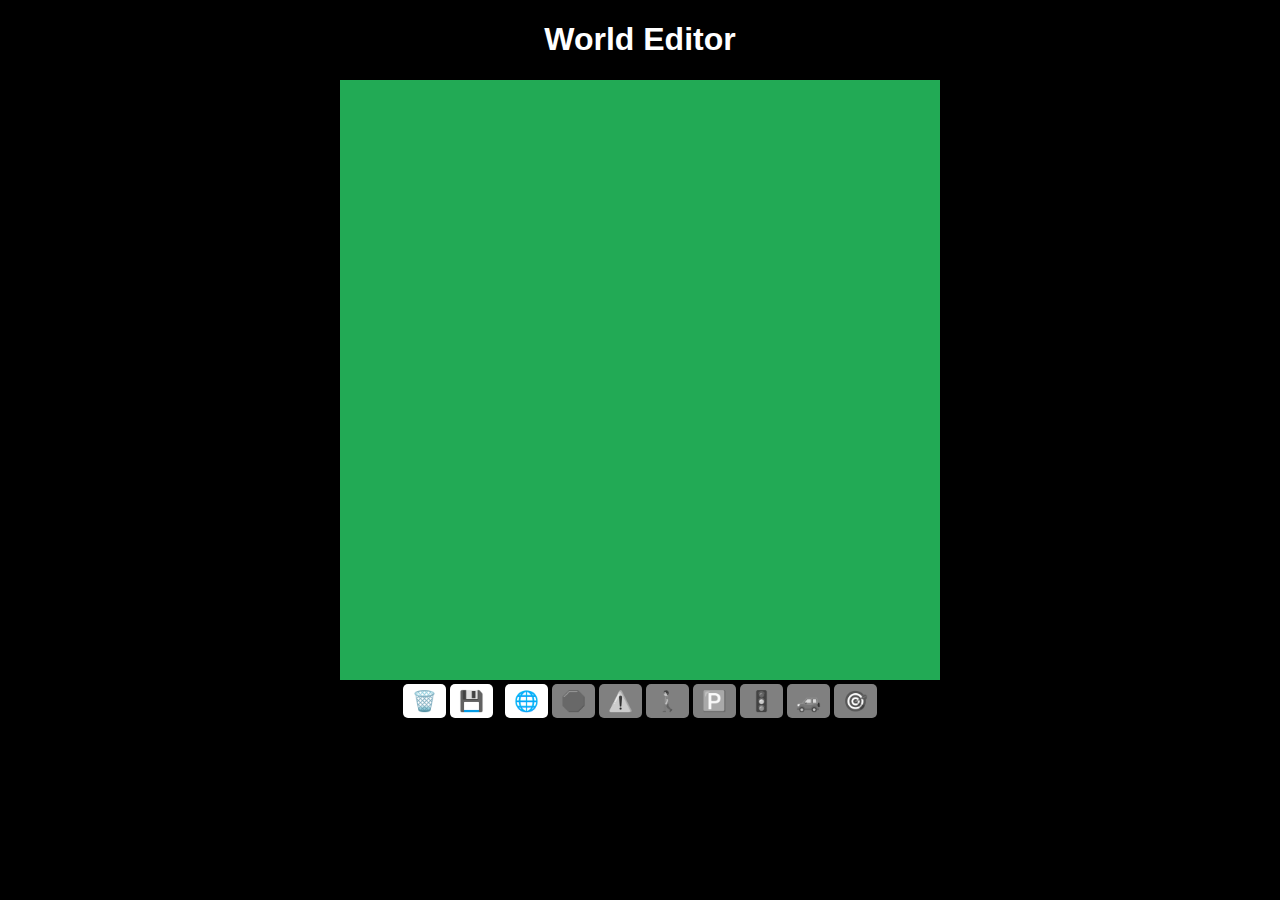
==== index.html @ 15043f0b "added yield markings" ====
<!DOCTYPE html>
<html lang="en">
  <head>
    <meta charset="UTF-8">
    <meta name="viewport" content="width=device-width, initial-scale=1">
    <title>World Editor</title>
    <link href="styles.css" rel="stylesheet">
  </head>
  <body>
    <h1>World Editor</h1>

    <canvas id="myCanvas"></canvas>
    <div id="controls">
      <button onclick="dispose()">🗑️</button>
      <button onclick="save()">💾</button>
      &nbsp;
      <button id="graphBtn" onclick="setMode('graph')">🌐</button>
      <button id="stopBtn" onclick="setMode('stop')">🛑</button>
      <button id="yieldBtn" onclick="setMode('yield')">⚠️</button>
      <button id="crossingBtn" onclick="setMode('crossing')">🚶</button>
      <button id="parkingBtn" onclick="setMode('parking')">🅿️</button>
      <button id="lightBtn" onclick="setMode('light')">🚦</button>
      <button id="startBtn" onclick="setMode('start')">🚙</button>
      <button id="targetBtn" onclick="setMode('target')">🎯</button>
    </div>

    <script src="js/world.js"></script>
    <script src="js/viewport.js"></script>

    <script src="js/markings/marking.js"></script>
    <script src="js/markings/stop.js"></script>
    <script src="js/markings/crossing.js"></script>
    <script src="js/markings/start.js"></script>
    <script src="js/markings/light.js"></script>
    <script src="js/markings/parking.js"></script>
    <script src="js/markings/target.js"></script>
    <script src="js/markings/yield.js"></script>

    <script src="js/editors/markingEditor.js"></script>
    <script src="js/editors/crossingEditor.js"></script>
    <script src="js/editors/graphEditor.js"></script>
    <script src="js/editors/stopEditor.js"></script>
    <script src="js/editors/startEditor.js"></script>
    <script src="js/editors/lightEditor.js"></script>
    <script src="js/editors/parkingEditor.js"></script>
    <script src="js/editors/targetEditor.js"></script>
    <script src="js/editors/yieldEditor.js"></script>

    <script src="js/items/tree.js"></script>
    <script src="js/items/building.js"></script>

    <script src="js/math/utils.js"></script>
    <script src="js/math/graph.js"></script>

    <script src="js/primitives/envelope.js"></script>
    <script src="js/primitives/polygon.js"></script>
    <script src="js/primitives/segment.js"></script>
    <script src="js/primitives/point.js"></script>

    <script>
      myCanvas.width = 600;
      myCanvas.height = 600;

      const ctx = myCanvas.getContext('2d');

      const graphString = localStorage.getItem("graph");
      const graphInfo = graphString ? JSON.parse(graphString) : null;

      const graph = graphInfo ?
        Graph.load(graphInfo) :
        new Graph();
      const world = new World(graph);
      const viewport = new Viewport(myCanvas);

      const tools = {
        graph: {
          button: graphBtn,
          editor: new GraphEditor(viewport, graph)
        },
        stop: {
          button: stopBtn,
          editor: new StopEditor(viewport, world)
        },
        crossing: {
          button: crossingBtn,
          editor: new CrossingEditor(viewport, world)
        },
        start: {
          button: startBtn,
          editor: new StartEditor(viewport, world)
        },
        light: {
          button: lightBtn,
          editor: new LightEditor(viewport, world)
        },
        parking: {
          button: parkingBtn,
          editor: new ParkingEditor(viewport, world)
        },
        target: {
          button: targetBtn,
          editor: new TargetEditor(viewport, world)
        },
        yield: {
          button: yieldBtn,
          editor: new YieldEditor(viewport, world)
        },
      };

      let oldGraphHash = graph.hash();
      setMode("graph");

      animate();
      function animate() {
        viewport.reset();
        if (graph.hash() != oldGraphHash) {
          world.generate();
          oldGraphHash = graph.hash();
        }
        const viewPoint = scale(viewport.getOffset(), -1);
        world.draw(ctx, viewPoint);
        ctx.globalAlpha = 0.3;

        for (const tool of Object.values(tools)) {
          tool.editor.display();
        }

        requestAnimationFrame(animate);
      }

      function dispose() {
        tools['graph'].editor.dispose();
        world.markings.length = 0;
      }

      function save() {
        localStorage.setItem("graph", JSON.stringify(graph));
      }

      function setMode(mode) {
        disableEditors();
        tools[mode].button.style.backgroundColor = "white";
        tools[mode].button.style.filter = "";
        tools[mode].editor.enable();
      }

      function disableEditors() {
        for (const tool of Object.values(tools)) {
          tool.editor.disable();
          tool.button.style.backgroundColor = "gray";
          tool.button.style.filter = "grayscale(100%)";
        }
      }
    </script>
  </body>
</html>
---- styles.css ----
body {
  background: black;
  text-align: center;
}

h1 {
  color: white;
  font-family: Arial;
}

#myCanvas {
  background-color: #2a5;
}

button {
  background-color: white;
  font-size: 20px;
  padding: 5px 9px 5px 9px;
  border: none;
  border-radius: 5px;
  cursor: pointer;
}

button:hover {
  background-color: #CCC;
}
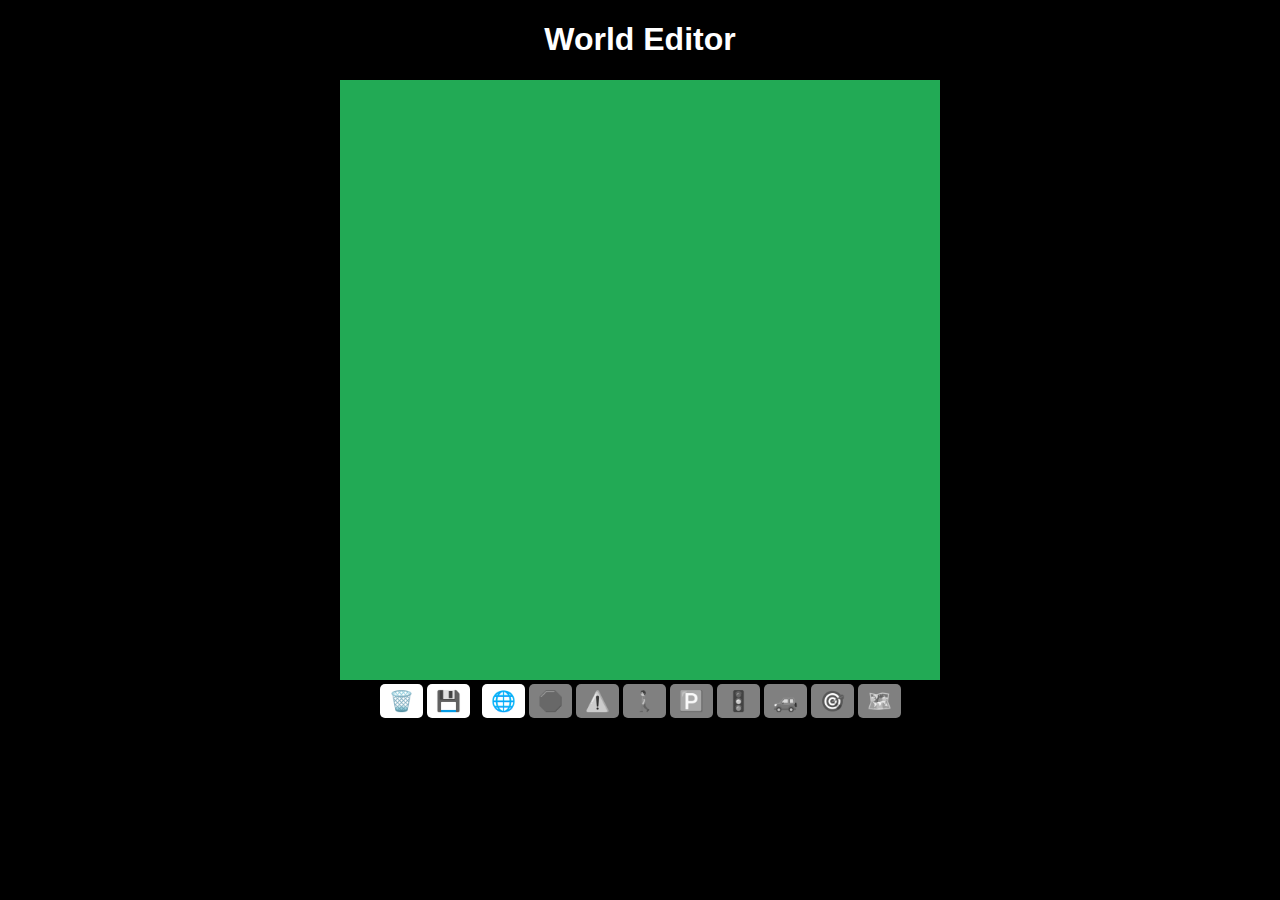
==== commit 5341ddf1: "added a pan button" ====
--- a/index.html
+++ b/index.html
@@ -22,6 +22,7 @@
       <button id="lightBtn" onclick="setMode('light')">🚦</button>
       <button id="startBtn" onclick="setMode('start')">🚙</button>
       <button id="targetBtn" onclick="setMode('target')">🎯</button>
+      <button id="panBtn" onclick="setMode('pan')">🗺️</button>
     </div>
 
     <script src="js/world.js"></script>
@@ -45,6 +46,7 @@
     <script src="js/editors/parkingEditor.js"></script>
     <script src="js/editors/targetEditor.js"></script>
     <script src="js/editors/yieldEditor.js"></script>
+    <script src="js/editors/panEditor.js"></script>
 
     <script src="js/items/tree.js"></script>
     <script src="js/items/building.js"></script>
@@ -105,6 +107,10 @@
           button: yieldBtn,
           editor: new YieldEditor(viewport, world)
         },
+        pan: {
+          button: panBtn,
+          editor: new PanEditor(viewport, world)
+        },
       };
 
       let oldGraphHash = graph.hash();
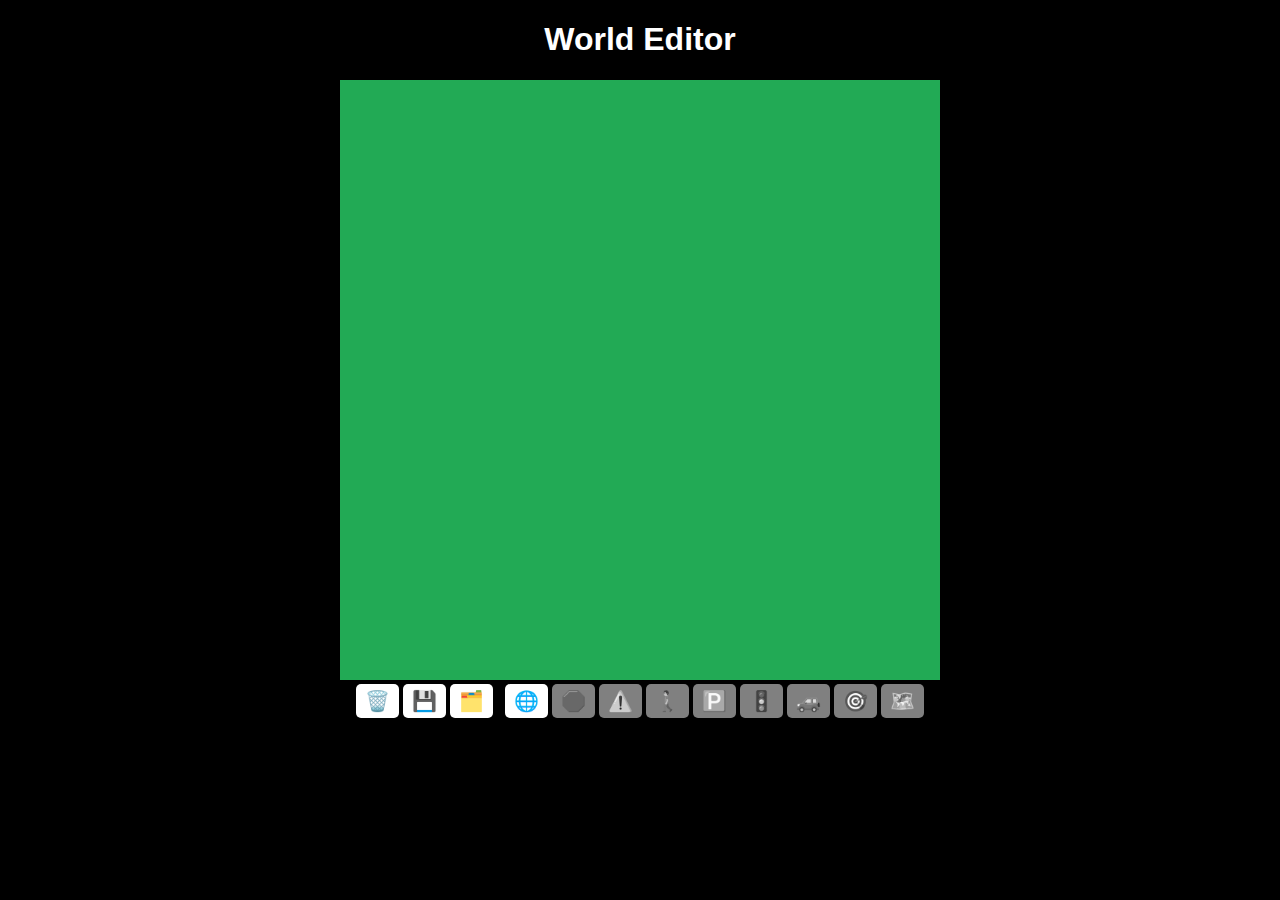
==== commit 35f3f80e: "added loading from a .world file" ====
--- a/index.html
+++ b/index.html
@@ -13,6 +13,15 @@
     <div id="controls">
       <button onclick="dispose()">🗑️</button>
       <button onclick="save()">💾</button>
+      <label for="fileInput" class="file-input-label">
+        🗂️
+        <input 
+          type="file"
+          id="fileInput"
+          accept=".world"
+          onchange="load(event)"
+        />
+      </label>
       &nbsp;
       <button id="graphBtn" onclick="setMode('graph')">🌐</button>
       <button id="stopBtn" onclick="setMode('stop')">🛑</button>
@@ -65,14 +74,14 @@
 
       const ctx = myCanvas.getContext('2d');
 
-      const graphString = localStorage.getItem("graph");
-      const graphInfo = graphString ? JSON.parse(graphString) : null;
-
-      const graph = graphInfo ?
-        Graph.load(graphInfo) :
-        new Graph();
-      const world = new World(graph);
-      const viewport = new Viewport(myCanvas);
+      const worldString = localStorage.getItem("world");
+      const worldInfo = worldString ? JSON.parse(worldString) : null;
+      let world = worldInfo
+        ? World.load(worldInfo)
+        : new World(new Graph());
+
+      const graph = world.graph;
+      const viewport = new Viewport(myCanvas, world.zoom, world.offset);
 
       const tools = {
         graph: {
@@ -140,7 +149,42 @@
       }
 
       function save() {
-        localStorage.setItem("graph", JSON.stringify(graph));
+        world.zoom = viewport.zoom;
+        world.offset = viewport.offset;
+
+        const element = document.createElement("a");
+        element.setAttribute(
+          "href",
+          "data:application/json; charset=utf-8, " + 
+            encodeURIComponent(JSON.stringify(world))
+        );
+
+        const fileName = "name.world";
+        element.setAttribute("download", fileName);
+
+        element.click();
+
+        localStorage.setItem("world", JSON.stringify(world));
+      }
+
+      function load(event) {
+        const file = event.target.files[0];
+
+        if (!file) {
+          alert("No file selected.");
+          return;
+        }
+
+        const reader = new FileReader();
+        reader.readAsText(file);
+
+        reader.onload = (evt) => {
+          const fileContent = evt.target.result;
+          const jsonData = JSON.parse(fileContent);
+          world = World.load(jsonData);
+          localStorage.setItem("world", JSON.stringify(world));
+          location.reload();
+        }
       }
 
       function setMode(mode) {
--- a/styles.css
+++ b/styles.css
@@ -12,7 +12,8 @@
   background-color: #2a5;
 }
 
-button {
+button, .file-input-label {
+  display: inline-block;
   background-color: white;
   font-size: 20px;
   padding: 5px 9px 5px 9px;
@@ -21,6 +22,10 @@
   cursor: pointer;
 }
 
+input[type="file"] {
+  display: none;
+}
+
 button:hover {
   background-color: #CCC;
 }
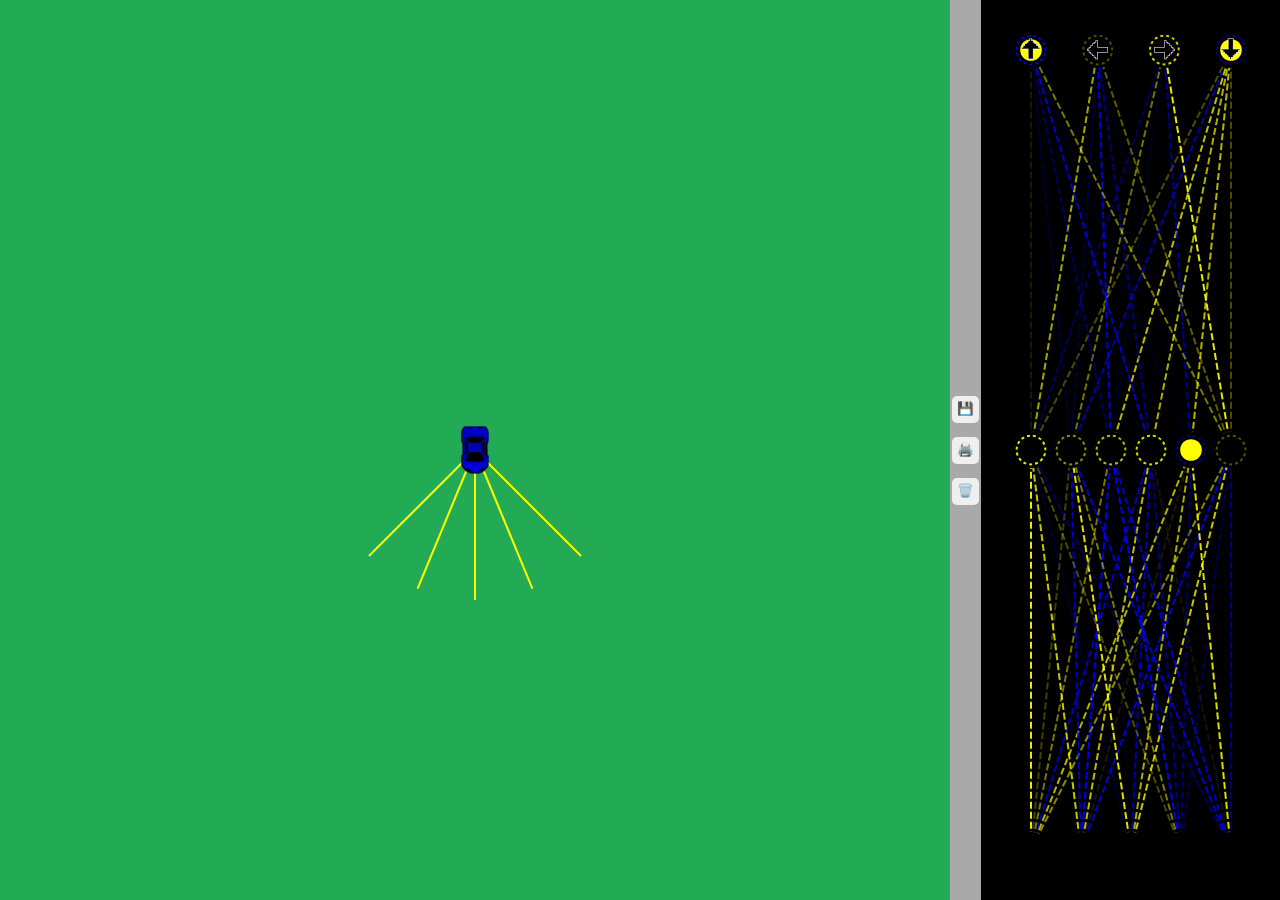
==== commit 22f9e491: "integrated self driving car in this world" ====
--- a/index.html
+++ b/index.html
@@ -3,204 +3,59 @@
   <head>
     <meta charset="UTF-8">
     <meta name="viewport" content="width=device-width, initial-scale=1">
-    <title>World Editor</title>
+    <title>Self Driving Car</title>
     <link href="styles.css" rel="stylesheet">
   </head>
   <body>
-    <h1>World Editor</h1>
+    <canvas id="carCanvas"></canvas>
+    <div id="verticalButtons">
+      <button onclick="save()">💾</button>
+      <button onclick="saveInJson()">🖨️</button>
+      <button onclick="discard()">🗑️</button>
+    </div>
+    <canvas id="networkCanvas"></canvas>
 
-    <canvas id="myCanvas"></canvas>
-    <div id="controls">
-      <button onclick="dispose()">🗑️</button>
-      <button onclick="save()">💾</button>
-      <label for="fileInput" class="file-input-label">
-        🗂️
-        <input 
-          type="file"
-          id="fileInput"
-          accept=".world"
-          onchange="load(event)"
-        />
-      </label>
-      &nbsp;
-      <button id="graphBtn" onclick="setMode('graph')">🌐</button>
-      <button id="stopBtn" onclick="setMode('stop')">🛑</button>
-      <button id="yieldBtn" onclick="setMode('yield')">⚠️</button>
-      <button id="crossingBtn" onclick="setMode('crossing')">🚶</button>
-      <button id="parkingBtn" onclick="setMode('parking')">🅿️</button>
-      <button id="lightBtn" onclick="setMode('light')">🚦</button>
-      <button id="startBtn" onclick="setMode('start')">🚙</button>
-      <button id="targetBtn" onclick="setMode('target')">🎯</button>
-      <button id="panBtn" onclick="setMode('pan')">🗺️</button>
-    </div>
+    <script src="world/js/world.js"></script>
+    <script src="world/js/viewport.js"></script>
 
-    <script src="js/world.js"></script>
-    <script src="js/viewport.js"></script>
+    <script src="world/js/markings/marking.js"></script>
+    <script src="world/js/markings/stop.js"></script>
+    <script src="world/js/markings/crossing.js"></script>
+    <script src="world/js/markings/start.js"></script>
+    <script src="world/js/markings/light.js"></script>
+    <script src="world/js/markings/parking.js"></script>
+    <script src="world/js/markings/target.js"></script>
+    <script src="world/js/markings/yield.js"></script>
 
-    <script src="js/markings/marking.js"></script>
-    <script src="js/markings/stop.js"></script>
-    <script src="js/markings/crossing.js"></script>
-    <script src="js/markings/start.js"></script>
-    <script src="js/markings/light.js"></script>
-    <script src="js/markings/parking.js"></script>
-    <script src="js/markings/target.js"></script>
-    <script src="js/markings/yield.js"></script>
+    <script src="world/js/editors/markingEditor.js"></script>
+    <script src="world/js/editors/crossingEditor.js"></script>
+    <script src="world/js/editors/graphEditor.js"></script>
+    <script src="world/js/editors/stopEditor.js"></script>
+    <script src="world/js/editors/startEditor.js"></script>
+    <script src="world/js/editors/lightEditor.js"></script>
+    <script src="world/js/editors/parkingEditor.js"></script>
+    <script src="world/js/editors/targetEditor.js"></script>
+    <script src="world/js/editors/yieldEditor.js"></script>
+    <script src="world/js/editors/panEditor.js"></script>
 
-    <script src="js/editors/markingEditor.js"></script>
-    <script src="js/editors/crossingEditor.js"></script>
-    <script src="js/editors/graphEditor.js"></script>
-    <script src="js/editors/stopEditor.js"></script>
-    <script src="js/editors/startEditor.js"></script>
-    <script src="js/editors/lightEditor.js"></script>
-    <script src="js/editors/parkingEditor.js"></script>
-    <script src="js/editors/targetEditor.js"></script>
-    <script src="js/editors/yieldEditor.js"></script>
-    <script src="js/editors/panEditor.js"></script>
+    <script src="world/js/items/tree.js"></script>
+    <script src="world/js/items/building.js"></script>
 
-    <script src="js/items/tree.js"></script>
-    <script src="js/items/building.js"></script>
+    <script src="world/js/math/utils.js"></script>
+    <script src="world/js/math/graph.js"></script>
 
-    <script src="js/math/utils.js"></script>
-    <script src="js/math/graph.js"></script>
+    <script src="world/js/primitives/envelope.js"></script>
+    <script src="world/js/primitives/polygon.js"></script>
+    <script src="world/js/primitives/segment.js"></script>
+    <script src="world/js/primitives/point.js"></script>
 
-    <script src="js/primitives/envelope.js"></script>
-    <script src="js/primitives/polygon.js"></script>
-    <script src="js/primitives/segment.js"></script>
-    <script src="js/primitives/point.js"></script>
-
-    <script>
-      myCanvas.width = 600;
-      myCanvas.height = 600;
-
-      const ctx = myCanvas.getContext('2d');
-
-      const worldString = localStorage.getItem("world");
-      const worldInfo = worldString ? JSON.parse(worldString) : null;
-      let world = worldInfo
-        ? World.load(worldInfo)
-        : new World(new Graph());
-
-      const graph = world.graph;
-      const viewport = new Viewport(myCanvas, world.zoom, world.offset);
-
-      const tools = {
-        graph: {
-          button: graphBtn,
-          editor: new GraphEditor(viewport, graph)
-        },
-        stop: {
-          button: stopBtn,
-          editor: new StopEditor(viewport, world)
-        },
-        crossing: {
-          button: crossingBtn,
-          editor: new CrossingEditor(viewport, world)
-        },
-        start: {
-          button: startBtn,
-          editor: new StartEditor(viewport, world)
-        },
-        light: {
-          button: lightBtn,
-          editor: new LightEditor(viewport, world)
-        },
-        parking: {
-          button: parkingBtn,
-          editor: new ParkingEditor(viewport, world)
-        },
-        target: {
-          button: targetBtn,
-          editor: new TargetEditor(viewport, world)
-        },
-        yield: {
-          button: yieldBtn,
-          editor: new YieldEditor(viewport, world)
-        },
-        pan: {
-          button: panBtn,
-          editor: new PanEditor(viewport, world)
-        },
-      };
-
-      let oldGraphHash = graph.hash();
-      setMode("graph");
-
-      animate();
-      function animate() {
-        viewport.reset();
-        if (graph.hash() != oldGraphHash) {
-          world.generate();
-          oldGraphHash = graph.hash();
-        }
-        const viewPoint = scale(viewport.getOffset(), -1);
-        world.draw(ctx, viewPoint);
-        ctx.globalAlpha = 0.3;
-
-        for (const tool of Object.values(tools)) {
-          tool.editor.display();
-        }
-
-        requestAnimationFrame(animate);
-      }
-
-      function dispose() {
-        tools['graph'].editor.dispose();
-        world.markings.length = 0;
-      }
-
-      function save() {
-        world.zoom = viewport.zoom;
-        world.offset = viewport.offset;
-
-        const element = document.createElement("a");
-        element.setAttribute(
-          "href",
-          "data:application/json; charset=utf-8, " + 
-            encodeURIComponent(JSON.stringify(world))
-        );
-
-        const fileName = "name.world";
-        element.setAttribute("download", fileName);
-
-        element.click();
-
-        localStorage.setItem("world", JSON.stringify(world));
-      }
-
-      function load(event) {
-        const file = event.target.files[0];
-
-        if (!file) {
-          alert("No file selected.");
-          return;
-        }
-
-        const reader = new FileReader();
-        reader.readAsText(file);
-
-        reader.onload = (evt) => {
-          const fileContent = evt.target.result;
-          const jsonData = JSON.parse(fileContent);
-          world = World.load(jsonData);
-          localStorage.setItem("world", JSON.stringify(world));
-          location.reload();
-        }
-      }
-
-      function setMode(mode) {
-        disableEditors();
-        tools[mode].button.style.backgroundColor = "white";
-        tools[mode].button.style.filter = "";
-        tools[mode].editor.enable();
-      }
-
-      function disableEditors() {
-        for (const tool of Object.values(tools)) {
-          tool.editor.disable();
-          tool.button.style.backgroundColor = "gray";
-          tool.button.style.filter = "grayscale(100%)";
-        }
-      }
-    </script>
+    <script src="bestBrain.js"></script>
+    <script src="visualizer.js"></script>
+    <script src="network.js"></script>
+    <script src="sensor.js"></script>
+    <script src="utils.js"></script>
+    <script src="controls.js"></script>
+    <script src="car.js"></script>
+    <script src="main.js"></script>
   </body>
 </html>
--- a/styles.css
+++ b/styles.css
@@ -1,31 +1,34 @@
 body {
-  background: black;
-  text-align: center;
+  margin: 0;
+  background: darkgray;
+  overflow: hidden;
+  display: flex;
+  justify-content: center;
+  align-items: center;
 }
 
-h1 {
-  color: white;
-  font-family: Arial;
+#verticalButtons {
+  display: flex;
+  flex-direction: column;
+  gap: 10px;
 }
 
-#myCanvas {
-  background-color: #2a5;
-}
-
-button, .file-input-label {
-  display: inline-block;
-  background-color: white;
-  font-size: 20px;
-  padding: 5px 9px 5px 9px;
+button {
   border: none;
   border-radius: 5px;
+  padding: 5px 5px 7px 5px;
+  margin: 2px;
   cursor: pointer;
 }
 
-input[type="file"] {
-  display: none;
+button:hover {
+  background: blue;
 }
 
-button:hover {
-  background-color: #CCC;
+#carCanvas {
+  background: #2a5;
 }
+
+#networkCanvas {
+  background: black;
+}
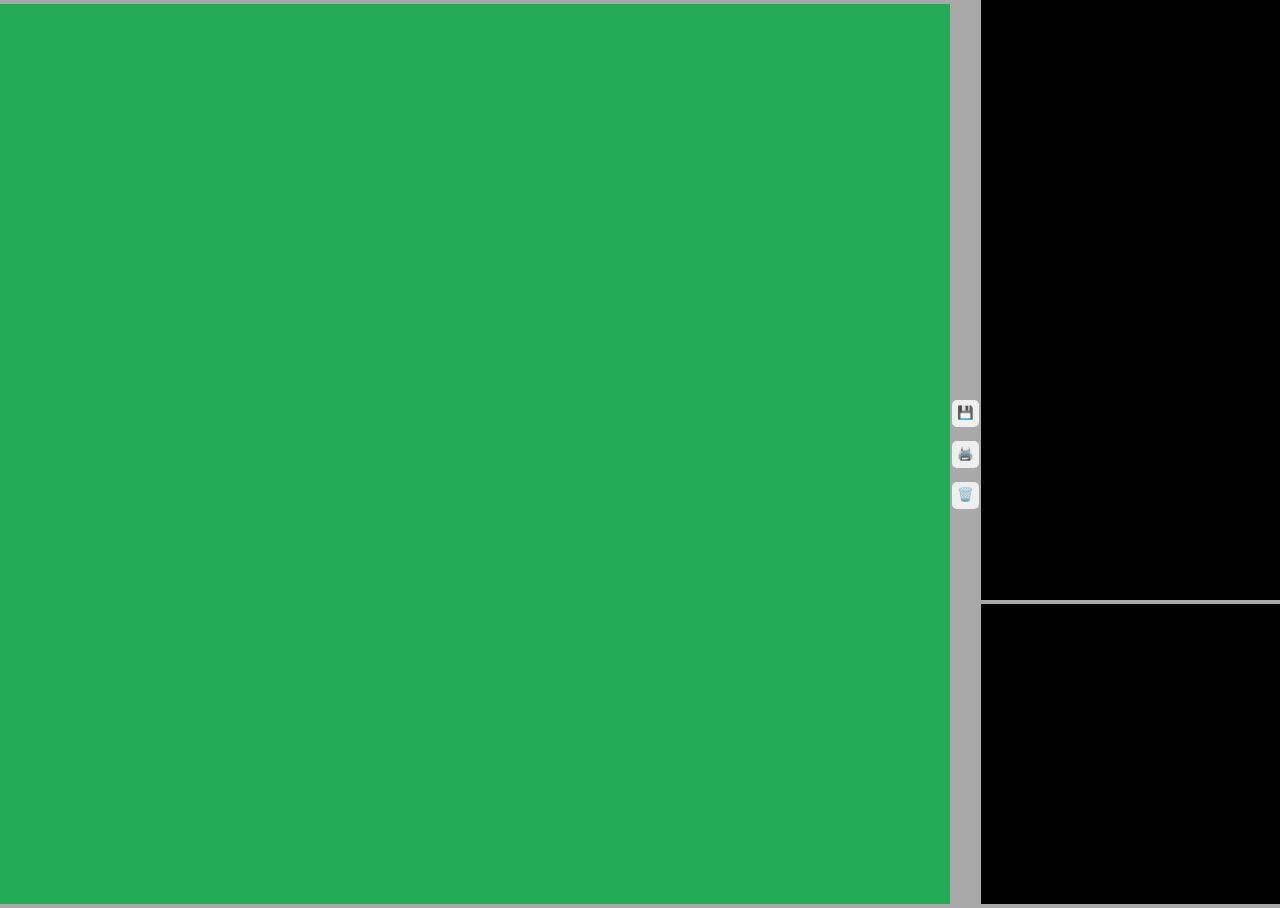
==== commit f0ccf310: "added minimap" ====
--- a/index.html
+++ b/index.html
@@ -13,7 +13,10 @@
       <button onclick="saveInJson()">🖨️</button>
       <button onclick="discard()">🗑️</button>
     </div>
-    <canvas id="networkCanvas"></canvas>
+    <div>
+      <canvas id="networkCanvas"></canvas>
+      <canvas id="miniMapCanvas"></canvas>
+    </div>
 
     <script src="world/js/world.js"></script>
     <script src="world/js/viewport.js"></script>
@@ -49,7 +52,10 @@
     <script src="world/js/primitives/segment.js"></script>
     <script src="world/js/primitives/point.js"></script>
 
+    <script src="world/saves/thakur.world"></script>
+
     <script src="bestBrain.js"></script>
+    <script src="miniMap.js"></script>
     <script src="visualizer.js"></script>
     <script src="network.js"></script>
     <script src="sensor.js"></script>
--- a/styles.css
+++ b/styles.css
@@ -32,3 +32,7 @@
 #networkCanvas {
   background: black;
 }
+
+#miniMapCanvas {
+  background: black;
+}
